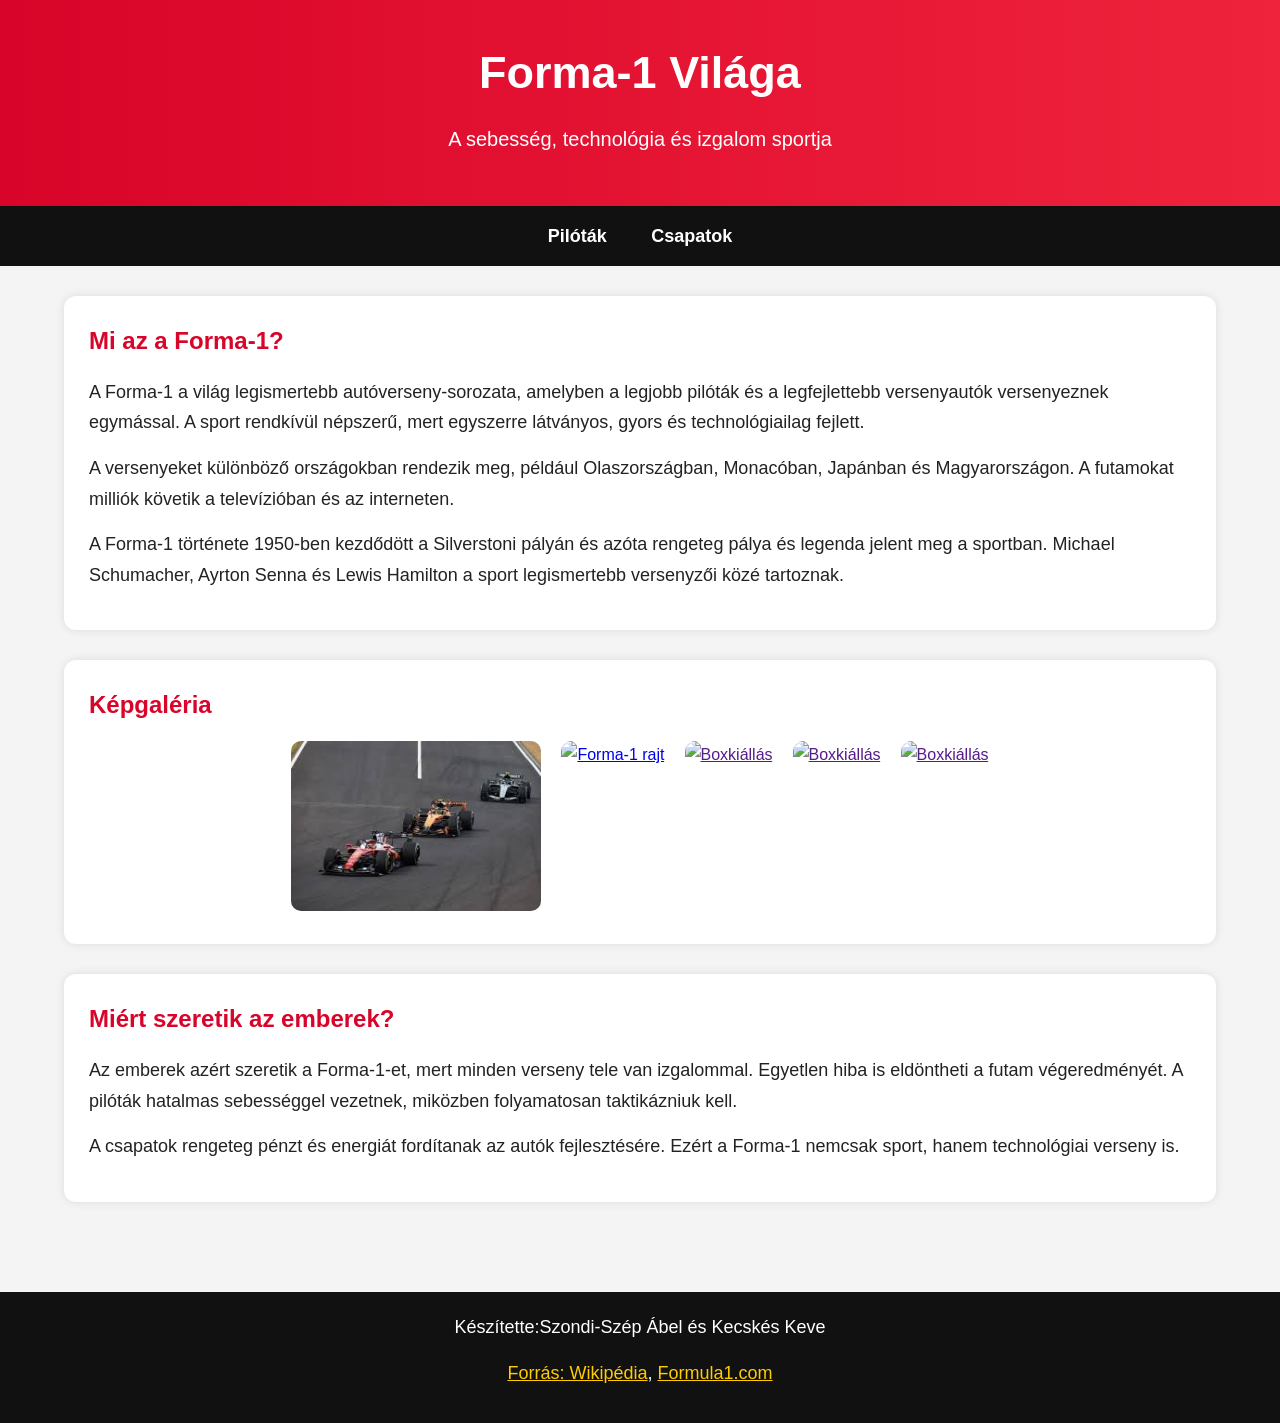
==== index.html @ c6375434 "3 feltöltés" ====
<!DOCTYPE html>
<html lang="hu">

<head>
    <meta charset="UTF-8">
    <meta name="viewport" content="width=device-width, initial-scale=1.0">
    <title>Forma-1 | Kezdőlap</title>

    <link rel="stylesheet" href="f1.css">
</head>

<body>

    <header>
        <h1>Forma-1 Világa</h1>
        <p>A sebesség, technológia és izgalom sportja</p>
    </header>

    <nav>
        <a href="pilotak.html">Pilóták</a>
        <a href="csapatok.html">Csapatok</a>
    </nav>

    <main>

        <section class="doboz">
            <h2>Mi az a Forma-1?</h2>

            <p>
                A Forma-1 a világ legismertebb autóverseny-sorozata,
                amelyben a legjobb pilóták és a legfejlettebb versenyautók
                versenyeznek egymással. A sport rendkívül népszerű,
                mert egyszerre látványos, gyors és technológiailag fejlett.
            </p>

            <p>
                A versenyeket különböző országokban rendezik meg,
                például Olaszországban, Monacóban, Japánban és Magyarországon.
                A futamokat milliók követik a televízióban és az interneten.
            </p>

            <p>
                A Forma-1 története 1950-ben kezdődött a Silverstoni pályán
                és azóta rengeteg pálya és legenda jelent meg a sportban.
                Michael Schumacher, Ayrton Senna és Lewis Hamilton
                a sport legismertebb versenyzői közé tartoznak.
            </p>
        </section>

        <section class="doboz">
            <h2>Képgaléria</h2>

            <div class="gallery">

                <a href="F1 car photo 2.jpg" target="_blank">
                    <img src="F1 car photo 2.jpg" alt="Forma-1 autó">
                </a>

                <a href="images/race_big.jpg" target="_blank">
                    <img src="" alt="Forma-1 rajt">
                </a>

                <a href="" target="_blank">
                    <img src="" alt="Boxkiállás">
                </a>

                <a href="" target="_blank">
                    <img src="" alt="Boxkiállás">
                </a>

                <a href="" target="_blank">
                    <img src="" alt="Boxkiállás">
                </a>
            </div>
        </section>

        <section class="doboz">
            <h2>Miért szeretik az emberek?</h2>

            <p>
                Az emberek azért szeretik a Forma-1-et,
                mert minden verseny tele van izgalommal.
                Egyetlen hiba is eldöntheti a futam végeredményét.
                A pilóták hatalmas sebességgel vezetnek,
                miközben folyamatosan taktikázniuk kell.
            </p>

            <p>
                A csapatok rengeteg pénzt és energiát fordítanak
                az autók fejlesztésére. Ezért a Forma-1 nemcsak sport,
                hanem technológiai verseny is.
            </p>
        </section>

    </main>

    <footer>
        <p>Készítette:Szondi-Szép Ábel és Kecskés Keve</p>
        <p><a href="https://hu.wikipedia.org/wiki/Formula-1" target="_blank">Forrás: Wikipédia</a>, <a href="https://www.formula1.com/" target="_blank">Formula1.com</a></p>
    </footer>

</body>

</html>
---- f1.css ----
*{
    margin:0;
    padding:0;
    box-sizing:border-box;
}

body{
    font-family:Arial, sans-serif;
    background-color:#f4f4f4;
    color:#222;
    line-height:1.7;
}

header{
    background:linear-gradient(to right,#d90429,#ef233c);
    color:white;
    text-align:center;
    padding:35px;
}

header h1{
    font-size:45px;
}

header p{
    margin-top:10px;
    font-size:20px;
}

nav{
    background-color:#111;
    text-align:center;
    padding:15px;
}

nav a{
    color:white;
    text-decoration:none;
    margin:0 20px;
    font-size:18px;
    font-weight:bold;
}

nav a:hover{
    color:#ffcc00;
}

main{
    width:90%;
    max-width:1200px;
    margin:auto;
    padding:30px 0;
}

.doboz{
    background:white;
    padding:25px;
    margin-bottom:30px;
    border-radius:12px;
    box-shadow:0 0 10px rgba(0,0,0,0.1);
}

h2{
    color:#d90429;
    margin-bottom:15px;
}

p{
    margin-bottom:15px;
    font-size:18px;
}

.gallery{
    display:flex;
    flex-wrap:wrap;
    gap:20px;
    justify-content:center;
}

.gallery img{
    width:250px;
    height:170px;
    object-fit:cover;
    border-radius:10px;
    transition:0.3s;
}

.gallery img:hover{
    transform:scale(1.05);
}

table{
    width:100%;
    border-collapse:collapse;
    margin-top:20px;
}

table, th, td{
    border:2px solid #222;
}

th{
    background-color:#d90429;
    color:white;
}

th, td{
    padding:12px;
    text-align:center;
}

ul{
    margin-left:20px;
}

footer{
    background-color:#111;
    color:white;
    text-align:center;
    padding:20px;
    margin-top:30px;
}

footer a{
    color:#ffcc00;
}

@media(max-width:768px){

    nav a{
        display:block;
        margin:10px 0;
    }

    .gallery{
        flex-direction:column;
        align-items:center;
    }

    .gallery img{
        width:90%;
        height:auto;
    }

    header h1{
        font-size:30px;
    }
}
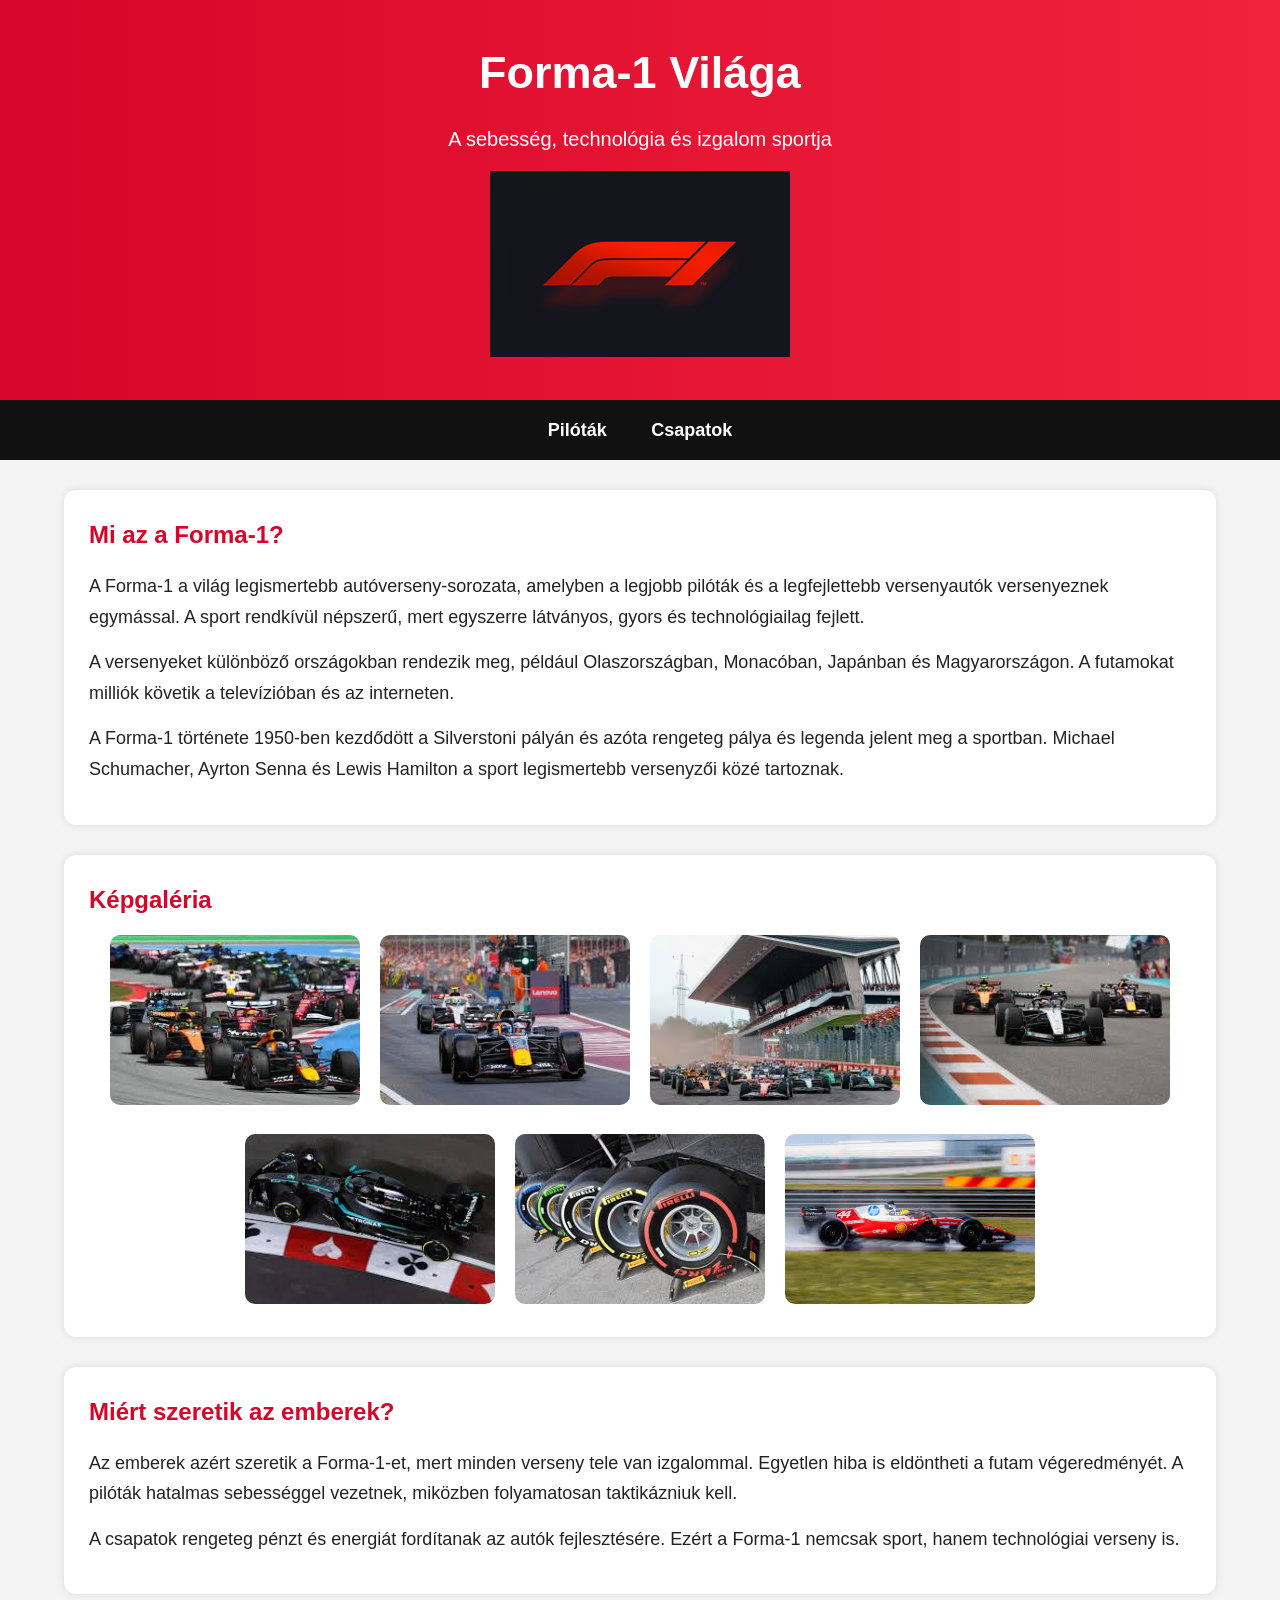
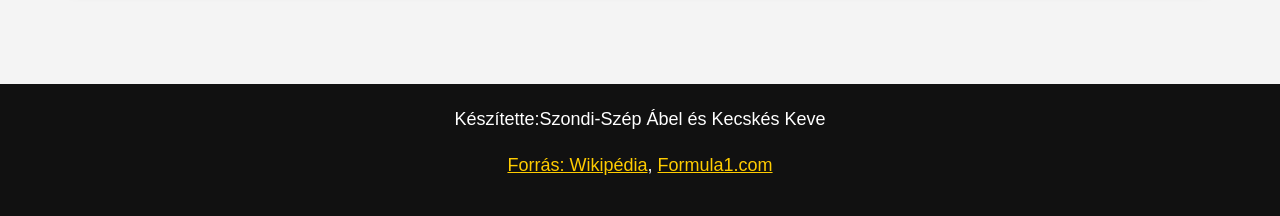
==== commit 6b125c6b: "a a" ====
--- a/index.html
+++ b/index.html
@@ -1,104 +1,115 @@
-<!DOCTYPE html>
-<html lang="hu">
-
-<head>
-    <meta charset="UTF-8">
-    <meta name="viewport" content="width=device-width, initial-scale=1.0">
-    <title>Forma-1 | Kezdőlap</title>
-
-    <link rel="stylesheet" href="f1.css">
-</head>
-
-<body>
-
-    <header>
-        <h1>Forma-1 Világa</h1>
-        <p>A sebesség, technológia és izgalom sportja</p>
-    </header>
-
-    <nav>
-        <a href="pilotak.html">Pilóták</a>
-        <a href="csapatok.html">Csapatok</a>
-    </nav>
-
-    <main>
-
-        <section class="doboz">
-            <h2>Mi az a Forma-1?</h2>
-
-            <p>
-                A Forma-1 a világ legismertebb autóverseny-sorozata,
-                amelyben a legjobb pilóták és a legfejlettebb versenyautók
-                versenyeznek egymással. A sport rendkívül népszerű,
-                mert egyszerre látványos, gyors és technológiailag fejlett.
-            </p>
-
-            <p>
-                A versenyeket különböző országokban rendezik meg,
-                például Olaszországban, Monacóban, Japánban és Magyarországon.
-                A futamokat milliók követik a televízióban és az interneten.
-            </p>
-
-            <p>
-                A Forma-1 története 1950-ben kezdődött a Silverstoni pályán
-                és azóta rengeteg pálya és legenda jelent meg a sportban.
-                Michael Schumacher, Ayrton Senna és Lewis Hamilton
-                a sport legismertebb versenyzői közé tartoznak.
-            </p>
-        </section>
-
-        <section class="doboz">
-            <h2>Képgaléria</h2>
-
-            <div class="gallery">
-
-                <a href="F1 car photo 2.jpg" target="_blank">
-                    <img src="F1 car photo 2.jpg" alt="Forma-1 autó">
-                </a>
-
-                <a href="images/race_big.jpg" target="_blank">
-                    <img src="" alt="Forma-1 rajt">
-                </a>
-
-                <a href="" target="_blank">
-                    <img src="" alt="Boxkiállás">
-                </a>
-
-                <a href="" target="_blank">
-                    <img src="" alt="Boxkiállás">
-                </a>
-
-                <a href="" target="_blank">
-                    <img src="" alt="Boxkiállás">
-                </a>
-            </div>
-        </section>
-
-        <section class="doboz">
-            <h2>Miért szeretik az emberek?</h2>
-
-            <p>
-                Az emberek azért szeretik a Forma-1-et,
-                mert minden verseny tele van izgalommal.
-                Egyetlen hiba is eldöntheti a futam végeredményét.
-                A pilóták hatalmas sebességgel vezetnek,
-                miközben folyamatosan taktikázniuk kell.
-            </p>
-
-            <p>
-                A csapatok rengeteg pénzt és energiát fordítanak
-                az autók fejlesztésére. Ezért a Forma-1 nemcsak sport,
-                hanem technológiai verseny is.
-            </p>
-        </section>
-
-    </main>
-
-    <footer>
-        <p>Készítette:Szondi-Szép Ábel és Kecskés Keve</p>
-        <p><a href="https://hu.wikipedia.org/wiki/Formula-1" target="_blank">Forrás: Wikipédia</a>, <a href="https://www.formula1.com/" target="_blank">Formula1.com</a></p>
-    </footer>
-
-</body>
-
+<!DOCTYPE html>
+<html lang="hu">
+
+<head>
+    <meta charset="UTF-8">
+    <meta name="viewport" content="width=device-width, initial-scale=1.0">
+    <title>Forma-1 | Kezdőlap</title>
+
+    <link rel="stylesheet" href="f1.css">
+</head>
+
+<body>
+
+    <header>
+        <h1>Forma-1 Világa</h1>
+        <p>A sebesség, technológia és izgalom sportja</p>
+        <a href="F1 kep logo nagy.png" target="_blank">
+                    <img src="F1 kep logo kicsi.png" alt="F1 logó">
+                </a>
+    </header>
+
+    <nav>
+        <a href="pilotak.html">Pilóták</a>
+        <a href="csapatok.html">Csapatok</a>
+    </nav>
+
+    <main>
+
+        <section class="doboz">
+            <h2>Mi az a Forma-1?</h2>
+
+            <p>
+                A Forma-1 a világ legismertebb autóverseny-sorozata,
+                amelyben a legjobb pilóták és a legfejlettebb versenyautók
+                versenyeznek egymással. A sport rendkívül népszerű,
+                mert egyszerre látványos, gyors és technológiailag fejlett.
+            </p>
+
+            <p>
+                A versenyeket különböző országokban rendezik meg,
+                például Olaszországban, Monacóban, Japánban és Magyarországon.
+                A futamokat milliók követik a televízióban és az interneten.
+            </p>
+
+            <p>
+                A Forma-1 története 1950-ben kezdődött a Silverstoni pályán
+                és azóta rengeteg pálya és legenda jelent meg a sportban.
+                Michael Schumacher, Ayrton Senna és Lewis Hamilton
+                a sport legismertebb versenyzői közé tartoznak.
+            </p>
+        </section>
+
+        <section class="doboz">
+            <h2>Képgaléria</h2>
+
+            <div class="gallery">
+
+                <a href="F1 kep 1 nagy.png" target="_blank">
+                    <img src="F1 kep 1 kicsi.jpg" alt="Forma-1 durva kanyar">
+                </a>
+
+                <a href="F1 kep 7 nagy.jpg" target="_blank">
+                    <img src="F1 kep 7 kicsi.jpg" alt="Box utca">
+                </a>
+
+                <a href="F1 kep 3 nagy.jpg" target="_blank">
+                    <img src="F1 kep 3 kicsi.jpg" alt="Hungaroring">
+                </a>
+
+                <a href="F1 kep 5 nagy.jpg" target="_blank">
+                    <img src="F1 kep 5 kicsi.jpg" alt="F1 legjobb autói">
+                </a>
+
+                <a href="F1 kep 2 nagy.jpg" target="_blank">
+                    <img src="F1 kep 2 kicsi.jpg" alt="Mercedes kocsi">
+                </a>
+
+                <a href="F1 kep 6 nagy.jpg" target="_blank">
+                    <img src="F1 kep 6 kicsi.jpg" alt="F1 gumik">
+                </a>
+
+                <a href="F1 kep 4 nagy.jpg" target="_blank">
+                    <img src="F1 kep 4 kicsi.jpg" alt="Ferrari kocsi">
+                </a>
+            </div>
+        </section>
+
+        <section class="doboz">
+            <h2>Miért szeretik az emberek?</h2>
+
+            <p>
+                Az emberek azért szeretik a Forma-1-et,
+                mert minden verseny tele van izgalommal.
+                Egyetlen hiba is eldöntheti a futam végeredményét.
+                A pilóták hatalmas sebességgel vezetnek,
+                miközben folyamatosan taktikázniuk kell.
+            </p>
+
+            <p>
+                A csapatok rengeteg pénzt és energiát fordítanak
+                az autók fejlesztésére. Ezért a Forma-1 nemcsak sport,
+                hanem technológiai verseny is.
+            </p>
+        </section>
+
+    </main>
+
+    <footer>
+        <p>Készítette:Szondi-Szép Ábel és Kecskés Keve</p>
+        <p><a href="https://hu.wikipedia.org/wiki/Formula-1" target="_blank">Forrás: Wikipédia</a>, <a href="https://www.formula1.com/" target="_blank">Formula1.com</a></p>
+    </footer>
+
+</body>
+
 </html>
--- a/f1.css
+++ b/f1.css
@@ -1,148 +1,148 @@
-*{
-    margin:0;
-    padding:0;
-    box-sizing:border-box;
-}
-
-body{
-    font-family:Arial, sans-serif;
-    background-color:#f4f4f4;
-    color:#222;
-    line-height:1.7;
-}
-
-header{
-    background:linear-gradient(to right,#d90429,#ef233c);
-    color:white;
-    text-align:center;
-    padding:35px;
-}
-
-header h1{
-    font-size:45px;
-}
-
-header p{
-    margin-top:10px;
-    font-size:20px;
-}
-
-nav{
-    background-color:#111;
-    text-align:center;
-    padding:15px;
-}
-
-nav a{
-    color:white;
-    text-decoration:none;
-    margin:0 20px;
-    font-size:18px;
-    font-weight:bold;
-}
-
-nav a:hover{
-    color:#ffcc00;
-}
-
-main{
-    width:90%;
-    max-width:1200px;
-    margin:auto;
-    padding:30px 0;
-}
-
-.doboz{
-    background:white;
-    padding:25px;
-    margin-bottom:30px;
-    border-radius:12px;
-    box-shadow:0 0 10px rgba(0,0,0,0.1);
-}
-
-h2{
-    color:#d90429;
-    margin-bottom:15px;
-}
-
-p{
-    margin-bottom:15px;
-    font-size:18px;
-}
-
-.gallery{
-    display:flex;
-    flex-wrap:wrap;
-    gap:20px;
-    justify-content:center;
-}
-
-.gallery img{
-    width:250px;
-    height:170px;
-    object-fit:cover;
-    border-radius:10px;
-    transition:0.3s;
-}
-
-.gallery img:hover{
-    transform:scale(1.05);
-}
-
-table{
-    width:100%;
-    border-collapse:collapse;
-    margin-top:20px;
-}
-
-table, th, td{
-    border:2px solid #222;
-}
-
-th{
-    background-color:#d90429;
-    color:white;
-}
-
-th, td{
-    padding:12px;
-    text-align:center;
-}
-
-ul{
-    margin-left:20px;
-}
-
-footer{
-    background-color:#111;
-    color:white;
-    text-align:center;
-    padding:20px;
-    margin-top:30px;
-}
-
-footer a{
-    color:#ffcc00;
-}
-
-@media(max-width:768px){
-
-    nav a{
-        display:block;
-        margin:10px 0;
-    }
-
-    .gallery{
-        flex-direction:column;
-        align-items:center;
-    }
-
-    .gallery img{
-        width:90%;
-        height:auto;
-    }
-
-    header h1{
-        font-size:30px;
-    }
+*{
+    margin:0;
+    padding:0;
+    box-sizing:border-box;
+}
+
+body{
+    font-family:Arial, sans-serif;
+    background-color:#f4f4f4;
+    color:#222;
+    line-height:1.7;
+}
+
+header{
+    background:linear-gradient(to right,#d90429,#ef233c);
+    color:white;
+    text-align:center;
+    padding:35px;
+}
+
+header h1{
+    font-size:45px;
+}
+
+header p{
+    margin-top:10px;
+    font-size:20px;
+}
+
+nav{
+    background-color:#111;
+    text-align:center;
+    padding:15px;
+}
+
+nav a{
+    color:white;
+    text-decoration:none;
+    margin:0 20px;
+    font-size:18px;
+    font-weight:bold;
+}
+
+nav a:hover{
+    color:#ffcc00;
+}
+
+main{
+    width:90%;
+    max-width:1200px;
+    margin:auto;
+    padding:30px 0;
+}
+
+.doboz{
+    background:white;
+    padding:25px;
+    margin-bottom:30px;
+    border-radius:12px;
+    box-shadow:0 0 10px rgba(0,0,0,0.1);
+}
+
+h2{
+    color:#d90429;
+    margin-bottom:15px;
+}
+
+p{
+    margin-bottom:15px;
+    font-size:18px;
+}
+
+.gallery{
+    display:flex;
+    flex-wrap:wrap;
+    gap:20px;
+    justify-content:center;
+}
+
+.gallery img{
+    width:250px;
+    height:170px;
+    object-fit:cover;
+    border-radius:10px;
+    transition:0.3s;
+}
+
+.gallery img:hover{
+    transform:scale(1.05);
+}
+
+table{
+    width:100%;
+    border-collapse:collapse;
+    margin-top:20px;
+}
+
+table, th, td{
+    border:2px solid #222;
+}
+
+th{
+    background-color:#d90429;
+    color:white;
+}
+
+th, td{
+    padding:12px;
+    text-align:center;
+}
+
+ul{
+    margin-left:20px;
+}
+
+footer{
+    background-color:#111;
+    color:white;
+    text-align:center;
+    padding:20px;
+    margin-top:30px;
+}
+
+footer a{
+    color:#ffcc00;
+}
+
+@media(max-width:768px){
+
+    nav a{
+        display:block;
+        margin:10px 0;
+    }
+
+    .gallery{
+        flex-direction:column;
+        align-items:center;
+    }
+
+    .gallery img{
+        width:90%;
+        height:auto;
+    }
+
+    header h1{
+        font-size:30px;
+    }
 }
